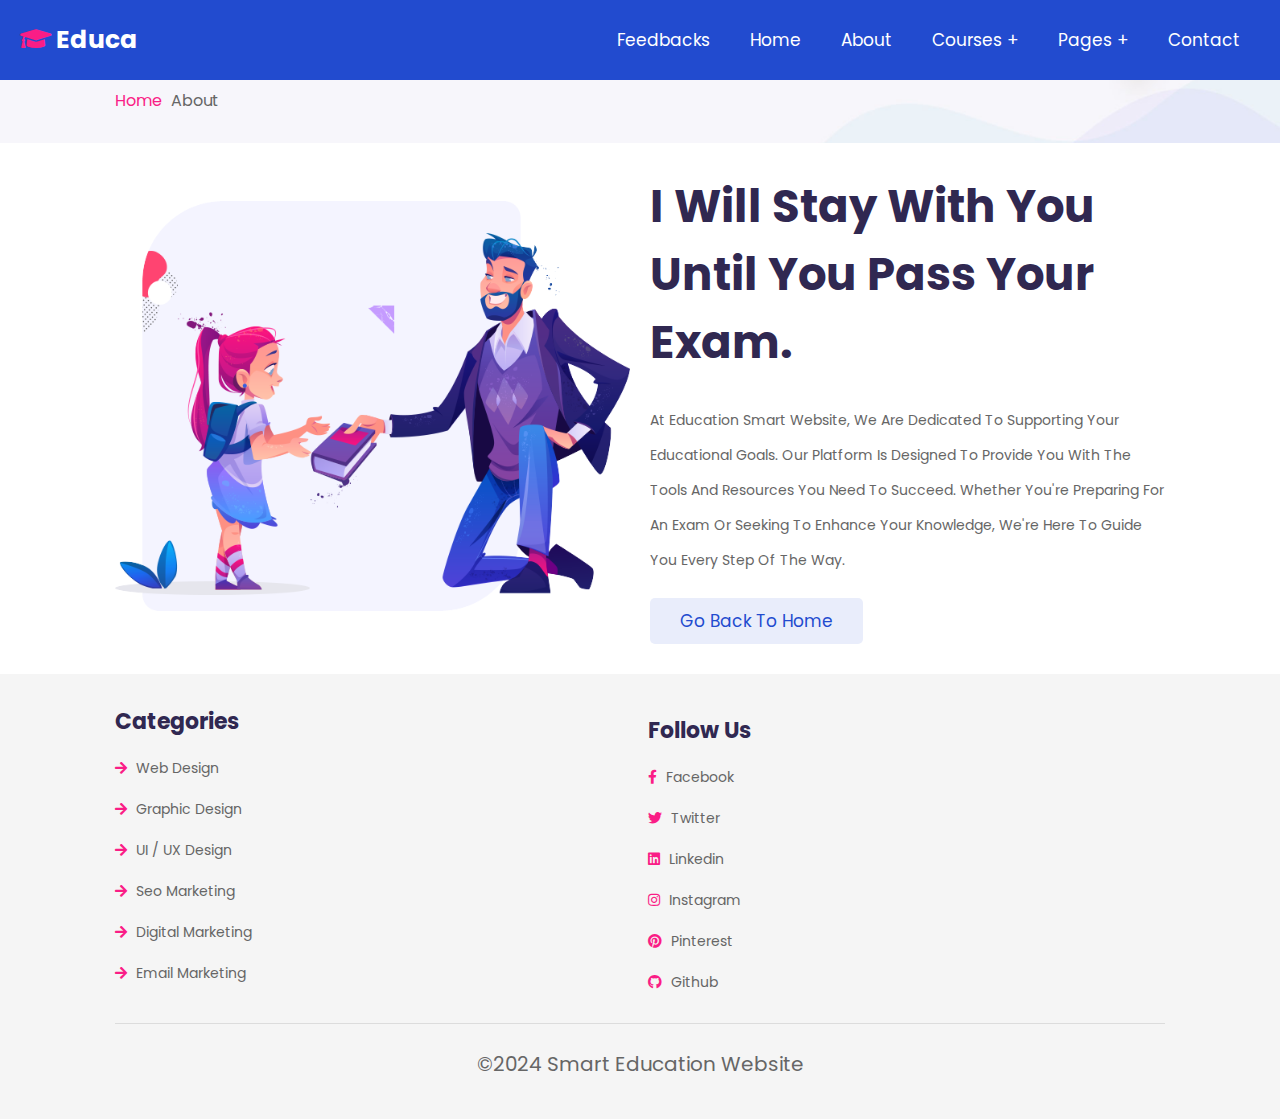
==== about.html @ 5e1739b4 "Initial commit" ====
<!DOCTYPE html>
<html lang="en">
<head>
    <meta charset="UTF-8">
    <meta http-equiv="X-UA-Compatible" content="IE=edge">
    <meta name="viewport" content="width=device-width, initial-scale=1.0">
    <title>about</title>

   
    <link rel="stylesheet" href="https://cdnjs.cloudflare.com/ajax/libs/font-awesome/5.15.4/css/all.min.css">

    
    <link rel="stylesheet" href="css/style.css">
<style>
   
        #hover-paragraph:hover {
          
           
            color: #fa1d86;
           
            text-decoration: none;
          
            font-size: 17px;
        }
   
</style>
</head>
<body>
    


<header class="header">

    <a href="home.html" class="logo"> <i class="fas fa-graduation-cap"></i> educa </a>

    <div id="menu-btn" class="fas fa-bars"></div>

    <nav class="navbar">
        <ul>
            <li><a href="feedback.php">Feedbacks</a></li>
            <li><a href="home.html">home</a></li>
            <li><a href="about.html">about</a></li>
            <li><a href="#">courses +</a>
                <ul>
                    <li><a href="course-1.html">course 01</a></li>
                    <li><a href="course-2.html">course 02</a></li>
                    <li><a href="course-3.html">course 03</a></li>
                </ul>
            </li>
            <li><a href="#">pages +</a>
                <ul>
                    <li><a href="teachers.html">teachers</a></li>
                    <li><a href="NewsLetter.html">NewsLetter Subscribtion</a></li>
                </ul>
            </li>
            <li><a href="contact.html">contact</a></li>
        </ul>
    </nav>

</header>



<section class="heading">
    <h3>about us</h3>
    <p> <a href="home.html">home </a> about </p>
</section>



<section class="about">

    <div class="image">
        <img src="images/about-img.png" alt="">
    </div>

    <div class="content">
        <h3>I will stay with you until you pass your exam.</h3>
     <br>
        <div class="content">
            <p id="hover-paragraph">At Education Smart Website, we are dedicated to supporting your educational goals. Our platform is designed to provide you with the tools and resources you need to succeed. Whether you're preparing for an exam or seeking to enhance your knowledge, we're here to guide you every step of the way.</p>
          
        </div>
        
        <a href="home.html" class="btn">Go Back to Home</a>
    </div>
    
</section>


























<section class="footer">
    <div class="box-container">
        <div class="box" style="margin-top: -9px;">
            <h3>categories</h3>
           
            <a href="#"> <i class="fas fa-arrow-right"></i> web design </a>
        <a href="#"> <i class="fas fa-arrow-right"></i> graphic design</a>
        <a href="#"> <i class="fas fa-arrow-right"></i> UI / UX design</a>
        <a href="#"> <i class="fas fa-arrow-right"></i> seo marketing</a>
        <a href="#"> <i class="fas fa-arrow-right"></i> digital marketing</a>
        <a href="#"> <i class="fas fa-arrow-right"></i> email marketing</a>
       
        </div>
        <div class="box">
            <h3>follow us</h3>
          
            <a href="https://www.facebook.com/almanaratheights/"> <i class="fab fa-facebook-f"></i> facebook </a>
        <a href="https://twitter.com/i/flow/login?redirect_after_login=%2Fal_mabarrat"> <i class="fab fa-twitter"></i> twitter </a>
        <a href="https://lb.linkedin.com/company/barat-group"> <i class="fab fa-linkedin"></i> linkedin </a>
        <a href="https://www.instagram.com/"> <i class="fab fa-instagram"></i> instagram </a>
        <a href="https://www.pinterest.com/elaneventsmi/"> <i class="fab fa-pinterest"></i> pinterest </a>
        <a href="https://github.com/login"> <i class="fab fa-github"></i> github </a>
        </div>
    </div>
    <div class="credit"> &copy;2024 Smart Education Website</div>
</section>


</section>





<script src="js/script.js"></script>

</body>
</html>
---- css/style.css ----
@import url("https://fonts.googleapis.com/css2?family=Poppins:wght@100;300;400;500;600&display=swap");
* {
  font-family: 'Poppins', sans-serif;
  margin: 0;
  padding: 0;
  -webkit-box-sizing: border-box;
          box-sizing: border-box;
  text-transform: capitalize;
  text-decoration: none;
  outline: none;
  border: none;
  -webkit-transition: all .2s linear;
  transition: all .2s linear;
}

html {
  font-size: 62.5%;
  overflow-x: hidden;
}

section {
  padding: 3rem 9%;
}

.btn {
  display: inline-block;
  margin-top: 1rem;
  padding: 1rem 3rem;
  background: #e9edfb;
  color: #224bcf;
  cursor: pointer;
  border-radius: .5rem;
  font-size: 1.7rem;
}

.btn:hover {
  color: #fff;
  background: #224bcf;

}

.heading {
  background: url(../images/heading-bg.png) no-repeat;
  background-size: cover;
  background-position: center;
}

.heading h3 {
  font-size: 3.5rem;
  color: #302851;
}

.heading p {
  font-size: 1.6rem;
  color: #666;
  padding-top: .5rem;
}

.heading p a {
  padding-right: .5rem;
  color: #fa1d86;
}

.heading p a:hover {
  color: #224bcf;
}

.header {
  position: -webkit-sticky;
  position: sticky;
  top: 0;
  left: 0;
  right: 0;
  z-index: 1000;
  display: -webkit-box;
  display: -ms-flexbox;
  display: flex;
  -webkit-box-align: center;
      -ms-flex-align: center;
          align-items: center;
  -webkit-box-pack: justify;
      -ms-flex-pack: justify;
          justify-content: space-between;
  padding: 0 9%;
  background: #224bcf;
}

.header .logo {
  font-size: 2.5rem;
  font-weight: bolder;
  color: #fff;
}

.header .logo i {
  color: #fa1d86;
}

.header .navbar ul {
  list-style: none;
}

.header .navbar ul li {
  position: relative;
  float: left;
}

.header .navbar ul li:hover ul {
  display: block;
}

.header .navbar ul li a {
  padding: 2rem;
  display: block;
  font-size: 1.7rem;
  color: #fff;
}

.header .navbar ul li a:hover {
  background: #fa1d86;
}

.header .navbar ul li ul {
  position: absolute;
  left: 0;
  width: 20rem;
  background: #224bcf;
  display: none;
}

.header .navbar ul li ul li {
  width: 100%;
}

#menu-btn {
  cursor: pointer;
  color: #fff;
  font-size: 2.5rem;
  display: none;
}

.home {
  display: -webkit-box;
  display: -ms-flexbox;
  display: flex;
  -webkit-box-align: center;
      -ms-flex-align: center;
          align-items: center;
  -ms-flex-wrap: wrap;
      flex-wrap: wrap;
  gap: 2rem;
}

.home .image {
  -webkit-box-flex: 1;
      -ms-flex: 1 1 42rem;
          flex: 1 1 42rem;
}

.home .image img {
  width: 100%;
}

.home .content  {
  -webkit-box-flex: 1;
      -ms-flex: 1 1 42rem;
          flex: 1 1 42rem;
}

.home .content h3 {
  color: #302851;
  font-size: 5rem;
}

.home .content p {
  font-size: 1.4rem;
  color: #666;
  padding: 1rem 0;
  line-height: 2.5;
}

.category {
  display: -ms-grid;
  display: grid;
  -ms-grid-columns: (minmax(16rem, 1fr))[auto-fit];
      grid-template-columns: repeat(auto-fit, minmax(16rem, 1fr));
  gap: 1.5rem;
}

.category .box {
  border-radius: 1rem;
  background: #f5f5f5;
  padding: 4rem 3rem;
  text-align: center;
}

.category .box img {
  height: 7rem;
  margin-bottom: 2rem;
}

.category .box h3 {
  font-size: 1.7rem;
  color: #302851;
}

.about {
  display: -webkit-box;
  display: -ms-flexbox;
  display: flex;
  -webkit-box-align: center;
      -ms-flex-align: center;
          align-items: center;
  -ms-flex-wrap: wrap;
      flex-wrap: wrap;
  gap: 2rem;
}

.about .image {
  -webkit-box-flex: 1;
      -ms-flex: 1 1 42rem;
          flex: 1 1 42rem;
}

.about .image img {
  width: 100%;
}

.about .content {
  -webkit-box-flex: 1;
      -ms-flex: 1 1 42rem;
          flex: 1 1 42rem;
}

.about .content h3 {
  color: #302851;
  font-size: 4.5rem;
}

.about .content p {
  font-size: 1.4rem;
  padding: 1rem 0;
  color: #666;
  line-height: 2.5;
}

.course-1 {
  display: -ms-grid;
  display: grid;
  -ms-grid-columns: (minmax(31rem, 1fr))[auto-fit];
      grid-template-columns: repeat(auto-fit, minmax(31rem, 1fr));
  gap: 1.5rem;
}

.course-1 .box {
  background: #f5f5f5;
  border-radius: 1rem;
  text-align: center;
  padding: 3rem 2rem;
}

.course-1 .box img {
  margin-bottom: 1rem;
  height: 8rem;
}

.course-1 .box h3 {
  font-size: 2rem;
  color: #302851;
  padding: .5rem 0;
}

.course-1 .box p {
  font-size: 1.4rem;
  color: #666;
  line-height: 2.5;
  padding: 1rem 0;
}

.course-2 {
  display: -ms-grid;
  display: grid;
  -ms-grid-columns: (minmax(31rem, 1fr))[auto-fit];
      grid-template-columns: repeat(auto-fit, minmax(31rem, 1fr));
  gap: 1.5rem;
}

.course-2 .box {
  padding: 2rem;
  border-radius: 1rem;
  background: #f5f5f5;
}

.course-2 .box .image {
  margin-bottom: 2rem;
  text-align: center;
}

.course-2 .box .image img {
  height: 22rem;
}

.course-2 .box .content span {
  font-size: 1.4rem;
  color: #fa1d86;
  background: #ffeaf4;
  padding: .5rem 1rem;
}

.course-2 .box .content h3 {
  color: #302851;
  line-height: 2;
  margin-top: 1.5rem;
  font-size: 2rem;
}

.course-2 .box .content p {
  font-size: 1.4rem;
  color: #666;
  line-height: 2.5;
  padding: 1rem 0;
}

.course-2 .box .content .icons {
  margin-top: 2rem;
  padding-top: 2rem;
  display: -webkit-box;
  display: -ms-flexbox;
  display: flex;
  -webkit-box-align: center;
      -ms-flex-align: center;
          align-items: center;
  -webkit-box-pack: justify;
      -ms-flex-pack: justify;
          justify-content: space-between;
  border-top: 0.1rem solid rgba(0, 0, 0, 0.1);
}

.course-2 .box .content .icons a {
  font-size: 1.4rem;
  color: #666;
}

.course-2 .box .content .icons a:hover {
  color: #fa1d86;
}

.course-2 .box .content .icons a i {
  padding-right: .5rem;
  color: #fa1d86;
}

.course-3 {
  display: -ms-grid;
  display: grid;
  -ms-grid-columns: (minmax(31rem, 1fr))[auto-fit];
      grid-template-columns: repeat(auto-fit, minmax(31rem, 1fr));
  gap: 1.5rem;
}

.course-3 .box {
  text-align: center;
  overflow: hidden;
}

.course-3 .box:hover .video video {
  -webkit-transform: scale(1.1);
          transform: scale(1.1);
}

.course-3 .box .video {
  height: 25rem;
  width: 100%;
  overflow: hidden;
  border-radius: .5rem;
  position: relative;
}

.course-3 .box .video video {
  height: 100%;
  width: 100%;
  -o-object-fit: cover;
     object-fit: cover;
  cursor: pointer;
}

.course-3 .box .video i {
  position: absolute;
  top: 50%;
  left: 50%;
  -webkit-transform: translate(-50%, -50%);
          transform: translate(-50%, -50%);
  font-size: 2rem;
  height: 5rem;
  width: 5rem;
  line-height: 5rem;
  border-radius: 50%;
  background: #fff;
  color: #302851;
  pointer-events: none;
  z-index: 10;
}

.course-3 .box .content {
  padding-top: 1rem;
}

.course-3 .box .content h3 {
  font-size: 1.7rem;
  color: #302851;
  padding: .5rem 0;
}

.course-3 .box .content p {
  font-size: 1.5rem;
  color: #666;
}

.main-video {
  position: fixed;
  top: 0;
  left: 0;
  z-index: 10000;
  background: rgba(0, 0, 0, 0.7);
  display: -webkit-box;
  display: -ms-flexbox;
  display: flex;
  -webkit-box-align: center;
      -ms-flex-align: center;
          align-items: center;
  -webkit-box-pack: center;
      -ms-flex-pack: center;
          justify-content: center;
  height: 100%;
  width: 100%;
  display: none;
}

.main-video.active {
  display: -webkit-box;
  display: -ms-flexbox;
  display: flex;
}

.main-video #close-vid {
  position: absolute;
  top: 1.5rem;
  right: 2.5rem;
  font-size: 6rem;
  color: #fff;
  cursor: pointer;
}

.main-video video {
  width: 80%;
  border: 0.5rem solid #fff;
  border-radius: .5rem;
}

.teachers {
  display: -ms-grid;
  display: grid;
  -ms-grid-columns: (minmax(27rem, 1fr))[auto-fit];
      grid-template-columns: repeat(auto-fit, minmax(27rem, 1fr));
  gap: 1.5rem;
}

.teachers .box {
  text-align: center;
  overflow: hidden;
}

.teachers .box:hover .image .share {
  -webkit-transform: translateY(0);
          transform: translateY(0);
}

.teachers .box:hover .image .share a {
  -webkit-transform: translateY(-1rem);
          transform: translateY(-1rem);
  opacity: 1;
  -webkit-transition: -webkit-transform .2s .2s;
  transition: -webkit-transform .2s .2s;
  transition: transform .2s .2s;
  transition: transform .2s .2s, -webkit-transform .2s .2s;
}

.teachers .box .image {
  overflow: hidden;
  height: 32rem;
  width: 100%;
  position: relative;
  border-radius: 1rem;
}

.teachers .box .image .share {
  position: absolute;
  top: 0;
  left: 0;
  height: 100%;
  width: 100%;
  background: rgba(0, 0, 0, 0.7);
  display: -webkit-box;
  display: -ms-flexbox;
  display: flex;
  -webkit-box-align: end;
      -ms-flex-align: end;
          align-items: flex-end;
  -webkit-box-pack: center;
      -ms-flex-pack: center;
          justify-content: center;
  z-index: 10;
  overflow: hidden;
  -webkit-transform: translateY(-100%);
          transform: translateY(-100%);
}

.teachers .box .image .share a {
  font-size: 2.5rem;
  margin: 2rem 1.5rem;
  color: #fff;
  -webkit-transform: translateY(5rem);
          transform: translateY(5rem);
  opacity: 0;
}

.teachers .box .image .share a:hover {
  color: #fa1d86;
}

.teachers .box .image img {
  height: 100%;
  width: 100%;
  -o-object-fit: cover;
     object-fit: cover;
}

.teachers .box .content {
  padding-top: 1rem;
}

.teachers .box .content h3 {
  font-size: 2rem;
  color: #302851;
}

.teachers .box .content span {
  color: #666;
  font-size: 1.5rem;
}

.blog {
  display: -ms-grid;
  display: grid;
  -ms-grid-columns: (minmax(31rem, 1fr))[auto-fit];
      grid-template-columns: repeat(auto-fit, minmax(31rem, 1fr));
  gap: 1.5rem;
}

.blog .box .image {
  height: 25rem;
  width: 100%;
  overflow: hidden;
}

.blog .box .image img {
  height: 100%;
  width: 100%;
  -o-object-fit: cover;
     object-fit: cover;
  border-radius: .5rem;
}

.blog .box .content {
  padding: 2rem;
  background: #f5f5f5;
}

.blog .box .content .icons {
  padding: 1.5rem 0;
  margin-bottom: 1rem;
  display: -webkit-box;
  display: -ms-flexbox;
  display: flex;
  -webkit-box-align: center;
      -ms-flex-align: center;
          align-items: center;
  -webkit-box-pack: justify;
      -ms-flex-pack: justify;
          justify-content: space-between;
}

.blog .box .content .icons a {
  font-size: 1.4rem;
  color: #666;
}

.blog .box .content .icons a:hover {
  color: #224bcf;
}

.blog .box .content .icons a i {
  padding-right: .5rem;
  color: #224bcf;
}

.blog .box .content h3 {
  font-size: 1.7rem;
  padding: .5rem 0;
  color: #302851;
}

.blog .box .content p {
  padding: 1rem 0;
  font-size: 1.4rem;
  line-height: 2.5;
  color: #666;
}

.contact .icons-container {
  display: -ms-grid;
  display: grid;
  -ms-grid-columns: (minmax(30rem, 1fr))[auto-fit];
      grid-template-columns: repeat(auto-fit, minmax(30rem, 1fr));
  gap: 1.5rem;
}

.contact .icons-container .icons {
  text-align: center;
  padding: 2rem;
  border-radius: 1rem;
  background: #f5f5f5;
  margin-bottom: 2rem;
}

.contact .icons-container .icons i {
  height: 6.5rem;
  width: 6.5rem;
  line-height: 6.5rem;
  font-size: 2.5rem;
  color: #224bcf;
  background: #e9edfb;
  border-radius: 50%;
  text-align: center;
  margin-bottom: .5rem;
}

.contact .icons-container .icons h3 {
  font-size: 2rem;
  color: #302851;
  padding: .7rem 0;
}

.contact .icons-container .icons p {
  line-height: 2;
  font-size: 1.4rem;
  color: #666;
}

.contact .row {
  display: -webkit-box;
  display: -ms-flexbox;
  display: flex;
  -ms-flex-wrap: wrap;
      flex-wrap: wrap;
  gap: 1.5rem;
}

.contact .row form {
  -webkit-box-flex: 1;
      -ms-flex: 1 1 42rem;
          flex: 1 1 42rem;
  border-radius: 1rem;
  background: #f5f5f5;
  padding: 2rem;
}

.contact .row form h3 {
  font-size: 2.5rem;
  color: #302851;
  margin-bottom: .5rem;
}

.contact .row form .box, .contact .row form textarea {
  width: 100%;
  padding: 1rem 1.2rem;
  font-size: 1.6rem;
  color: #666;
  text-transform: none;
  margin: 1rem 0;
  border-radius: .5rem;
  background: #fff;
}

.contact .row form textarea {
  height: 15rem;
  resize: none;
}

.contact .row .map {
  -webkit-box-flex: 1;
      -ms-flex: 1 1 42rem;
          flex: 1 1 42rem;
  width: 100%;
  border-radius: 1rem;
}

.footer {
  background: #f5f5f5;
}

.footer .box-container {
  display: -ms-grid;
  display: grid;
  -ms-grid-columns: (minmax(25rem, 1fr))[auto-fit];
      grid-template-columns: repeat(auto-fit, minmax(25rem, 1fr));
  gap: 1.5rem;
}

.footer .box-container .box h3 {
  font-size: 2.2rem;
  padding: 1rem 0;
  color: #302851;
}

.footer .box-container .box a {
  display: block;
  font-size: 1.4rem;
  padding: 1rem 0;
  color: #666;
}

.footer .box-container .box a:hover {
  color: #fa1d86;
}

.footer .box-container .box a:hover i {
  padding-right: 2rem;
}

.footer .box-container .box a i {
  color: #fa1d86;
  padding-right: .5rem;
}

.footer .credit {
  text-align: center;
  margin-top: 2rem;
  padding: 1rem;
  padding-top: 2.5rem;
  font-size: 2rem;
  color: #666;
  border-top: 0.1rem solid rgba(0, 0, 0, 0.1);
}

.footer .credit span {
  color: #fa1d86;
}

@media (max-width: 1200px) {
  html {
    font-size: 55%;
  }
  section {
    padding: 3rem 2rem;
  }
}

@media (max-width: 768px) {
  #menu-btn {
    display: inline-block;
  }
  .header {
    padding: 2rem;
  }
  .header .navbar {
    position: absolute;
    top: 99%;
    left: 0;
    right: 0;
    background: #224bcf;
    -webkit-clip-path: polygon(0 0, 100% 0, 100% 0, 0 0);
            clip-path: polygon(0 0, 100% 0, 100% 0, 0 0);
  }
  .header .navbar.active {
    -webkit-clip-path: polygon(0 0, 100% 0, 100% 100%, 0 100%);
            clip-path: polygon(0 0, 100% 0, 100% 100%, 0 100%);
  }
  .header .navbar ul li {
    width: 100%;
  }
  .header .navbar ul li ul {
    width: 100%;
    position: relative;
  }
  .about .content h3 {
    font-size: 3rem;
  }
  .main-video video {
    width: 95%;
    border-width: .2rem;
  }
}

@media (max-width: 450px) {
  html {
    font-size: 50%;
  }
}
/* Import Google font - Poppins */
@import url("https://fonts.googleapis.com/css2?family=Poppins:wght@200;300;400;500;600;700&display=swap");
* {
  margin: 0;
  padding: 0;
  box-sizing: border-box;
  font-family: "Poppins", sans-serif;
}
a {
  text-decoration: none;
}
.header {
  position: fixed;
  height: 80px;
  width: 100%;
  z-index: 100;
  padding: 0 20px;
}
.nav {
  max-width: 1100px;
  width: 100%;
  margin: 0 auto;
}
.nav,
.nav_item {
  display: flex;
  height: 100%;
  align-items: center;
  justify-content: space-between;
}
.nav_logo,
.nav_link,
.button {
  color: #fff;
}
.nav_logo {
  font-size: 25px;
}
.nav_item {
  column-gap: 25px;
}
.nav_link:hover {
  color: #d9d9d9;
}
.button {
  padding: 6px 24px;
  border: 2px solid #fff;
  background: transparent;
  border-radius: 6px;
  cursor: pointer;
}
.button:active {
  transform: scale(0.98);
}

/* Home */
.home {
  position: relative;
  height: 100vh;
  width: 100%;
  background-image: url("bg.jpg");
  background-size: cover;
  background-position: center;
}
.home::before {
  content: "";
  position: absolute;
  height: 100%;
  width: 100%;
  background-color: rgba(0, 0, 0, 0.6);
  z-index: 100;
  opacity: 0;
  pointer-events: none;
  transition: all 0.5s ease-out;
}
.home.show::before {
  opacity: 1;
  pointer-events: auto;
}
/* From */
.form_container {
  position: fixed;
  max-width: 320px;
  width: 100%;
  top: 50%;
  left: 50%;
  transform: translate(-50%, -50%) scale(1.2);
  z-index: 101;
  background: #fff;
  padding: 25px;
  border-radius: 12px;
  box-shadow: rgba(0, 0, 0, 0.1);
  opacity: 0;
  pointer-events: none;
  transition: all 0.4s ease-out;
}
.home.show .form_container {
  opacity: 1;
  pointer-events: auto;
  transform: translate(-50%, -50%) scale(1);
}
.signup_form {
  display: none;
}
.form_container.active .signup_form {
  display: block;
}
.form_container.active .login_form {
  display: none;
}
.form_close {
  position: absolute;
  top: 10px;
  right: 20px;
  color: #0b0217;
  font-size: 22px;
  opacity: 0.7;
  cursor: pointer;
}
.form_container h2 {
  font-size: 22px;
  color: #0b0217;
  text-align: center;
}
.input_box {
  position: relative;
  margin-top: 30px;
  width: 100%;
  height: 40px;
}
.input_box input {
  height: 100%;
  width: 100%;
  border: none;
  outline: none;
  padding: 0 30px;
  color: #333;
  transition: all 0.2s ease;
  border-bottom: 1.5px solid #aaaaaa;
}
.input_box input:focus {
  border-color: #7d2ae8;
}
.input_box i {
  position: absolute;
  top: 50%;
  transform: translateY(-50%);
  font-size: 20px;
  color: #707070;
}
.input_box i.email,
.input_box i.password {
  left: 0;
}
.input_box input:focus ~ i.email,
.input_box input:focus ~ i.password {
  color: #7d2ae8;
}
.input_box i.pw_hide {
  right: 0;
  font-size: 18px;
  cursor: pointer;
}
.option_field {
  margin-top: 14px;
  display: flex;
  align-items: center;
  justify-content: space-between;
}
.form_container a {
  color: #7d2ae8;
  font-size: 12px;
}
.form_container a:hover {
  text-decoration: underline;
}
.checkbox {
  display: flex;
  column-gap: 8px;
  white-space: nowrap;
}
.checkbox input {
  accent-color: #7d2ae8;
}
.checkbox label {
  font-size: 12px;
  cursor: pointer;
  user-select: none;
  color: #0b0217;
}
.form_container .button {
  background: #7d2ae8;
  margin-top: 30px;
  width: 100%;
  padding: 10px 0;
  border-radius: 10px;
}
.login_signup {
  font-size: 12px;
  text-align: center;
  margin-top: 15px;
}
.box {
  /* Add your existing styles for .box here */

  /* Specify the transition property for a smooth effect */
  transition: transform 0.3s ease-in-out;
}

/* Apply the hover effect */
.box:hover {
  transform: scale(1.1); /* Adjust the scale factor as needed */
}

/* Remove the link styling */
.box a {
  text-decoration: none;
  color: inherit; /* Optionally, set the color to inherit from the parent */
  cursor: default; /* Disable the link cursor */
}
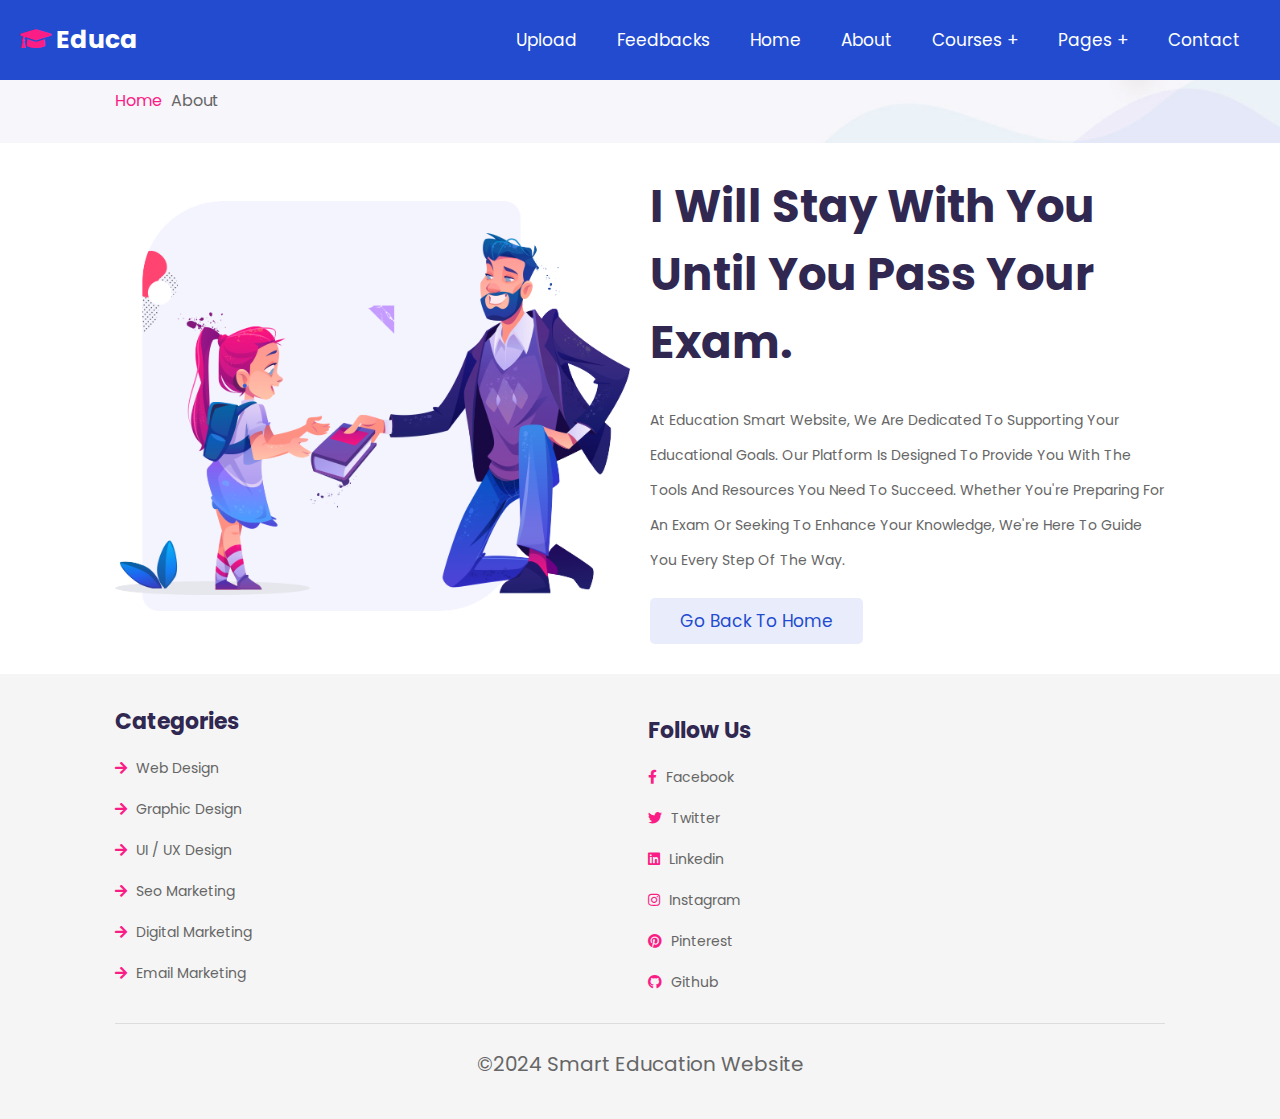
==== commit 84564c4f: "committted" ====
--- a/about.html
+++ b/about.html
@@ -37,6 +37,7 @@
 
     <nav class="navbar">
         <ul>
+            <li><a href="uploads.html">Upload</a></li>
             <li><a href="feedback.php">Feedbacks</a></li>
             <li><a href="home.html">home</a></li>
             <li><a href="about.html">about</a></li>
